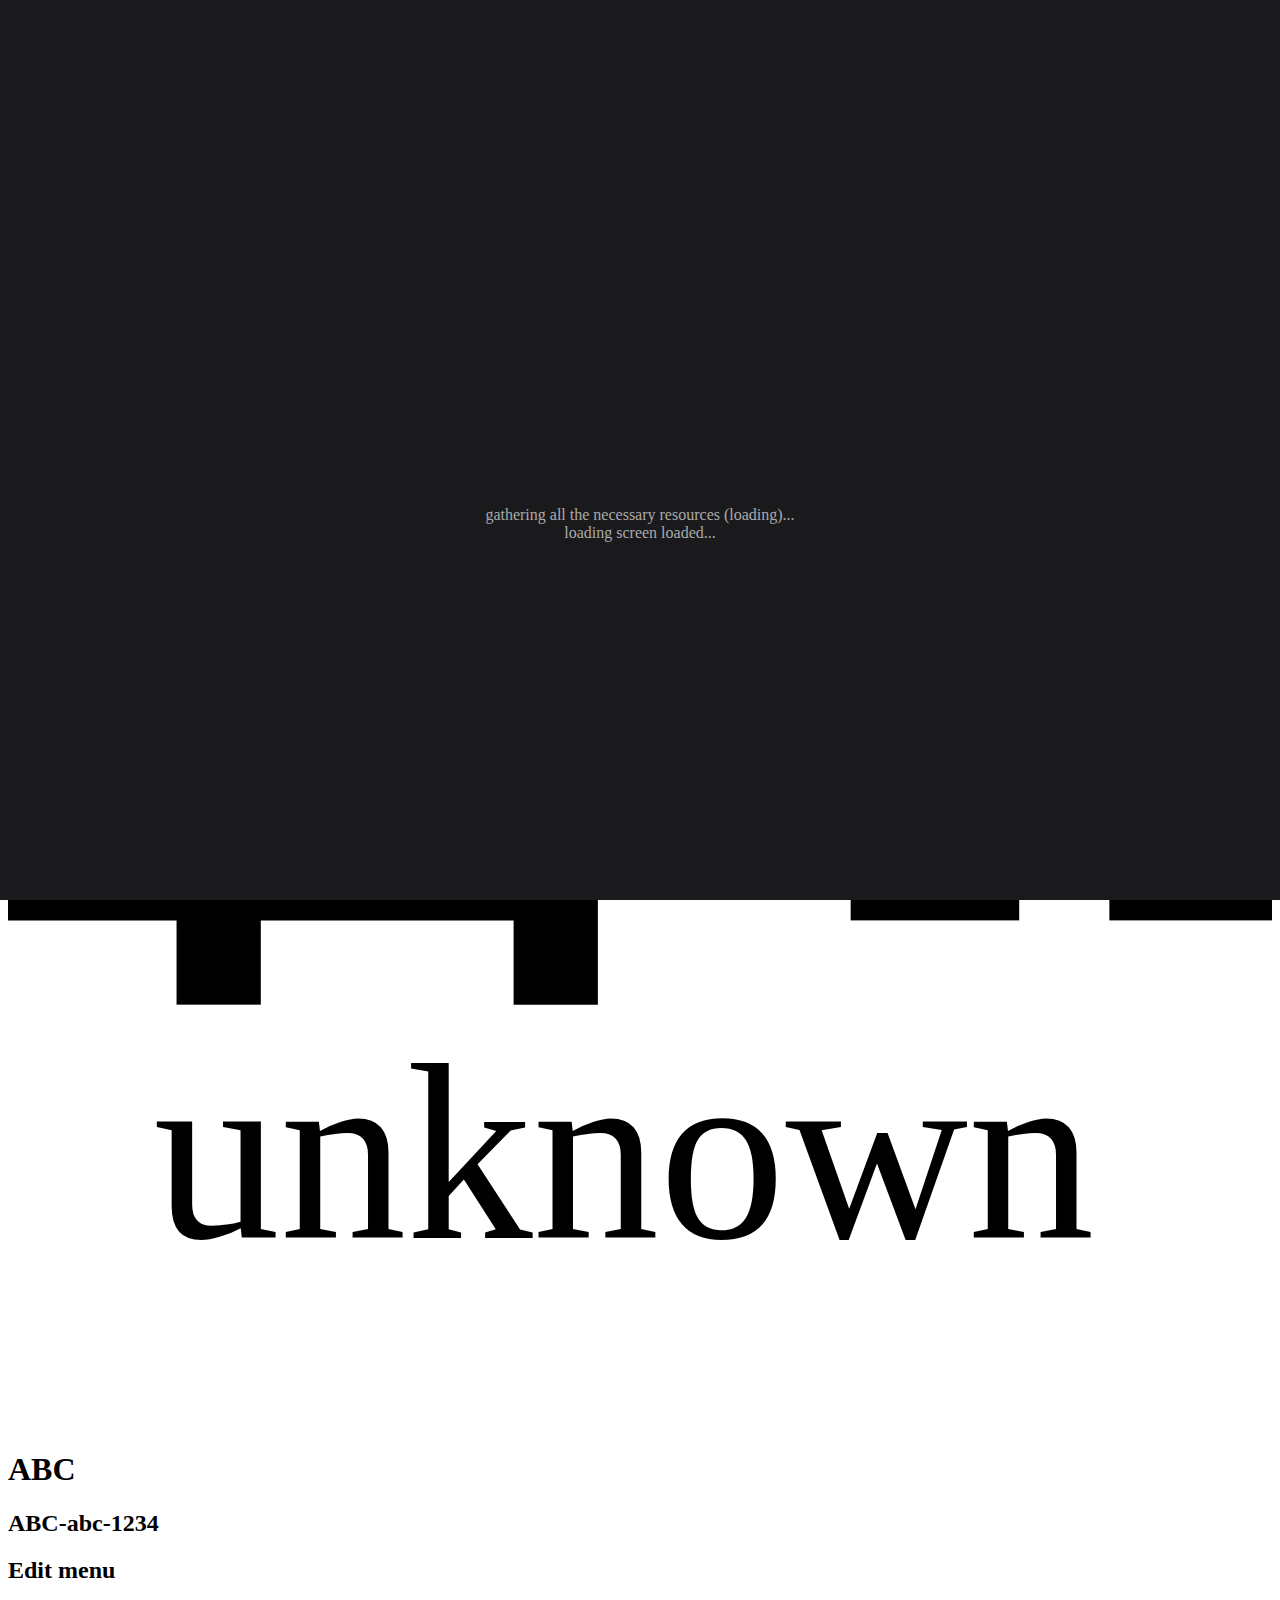
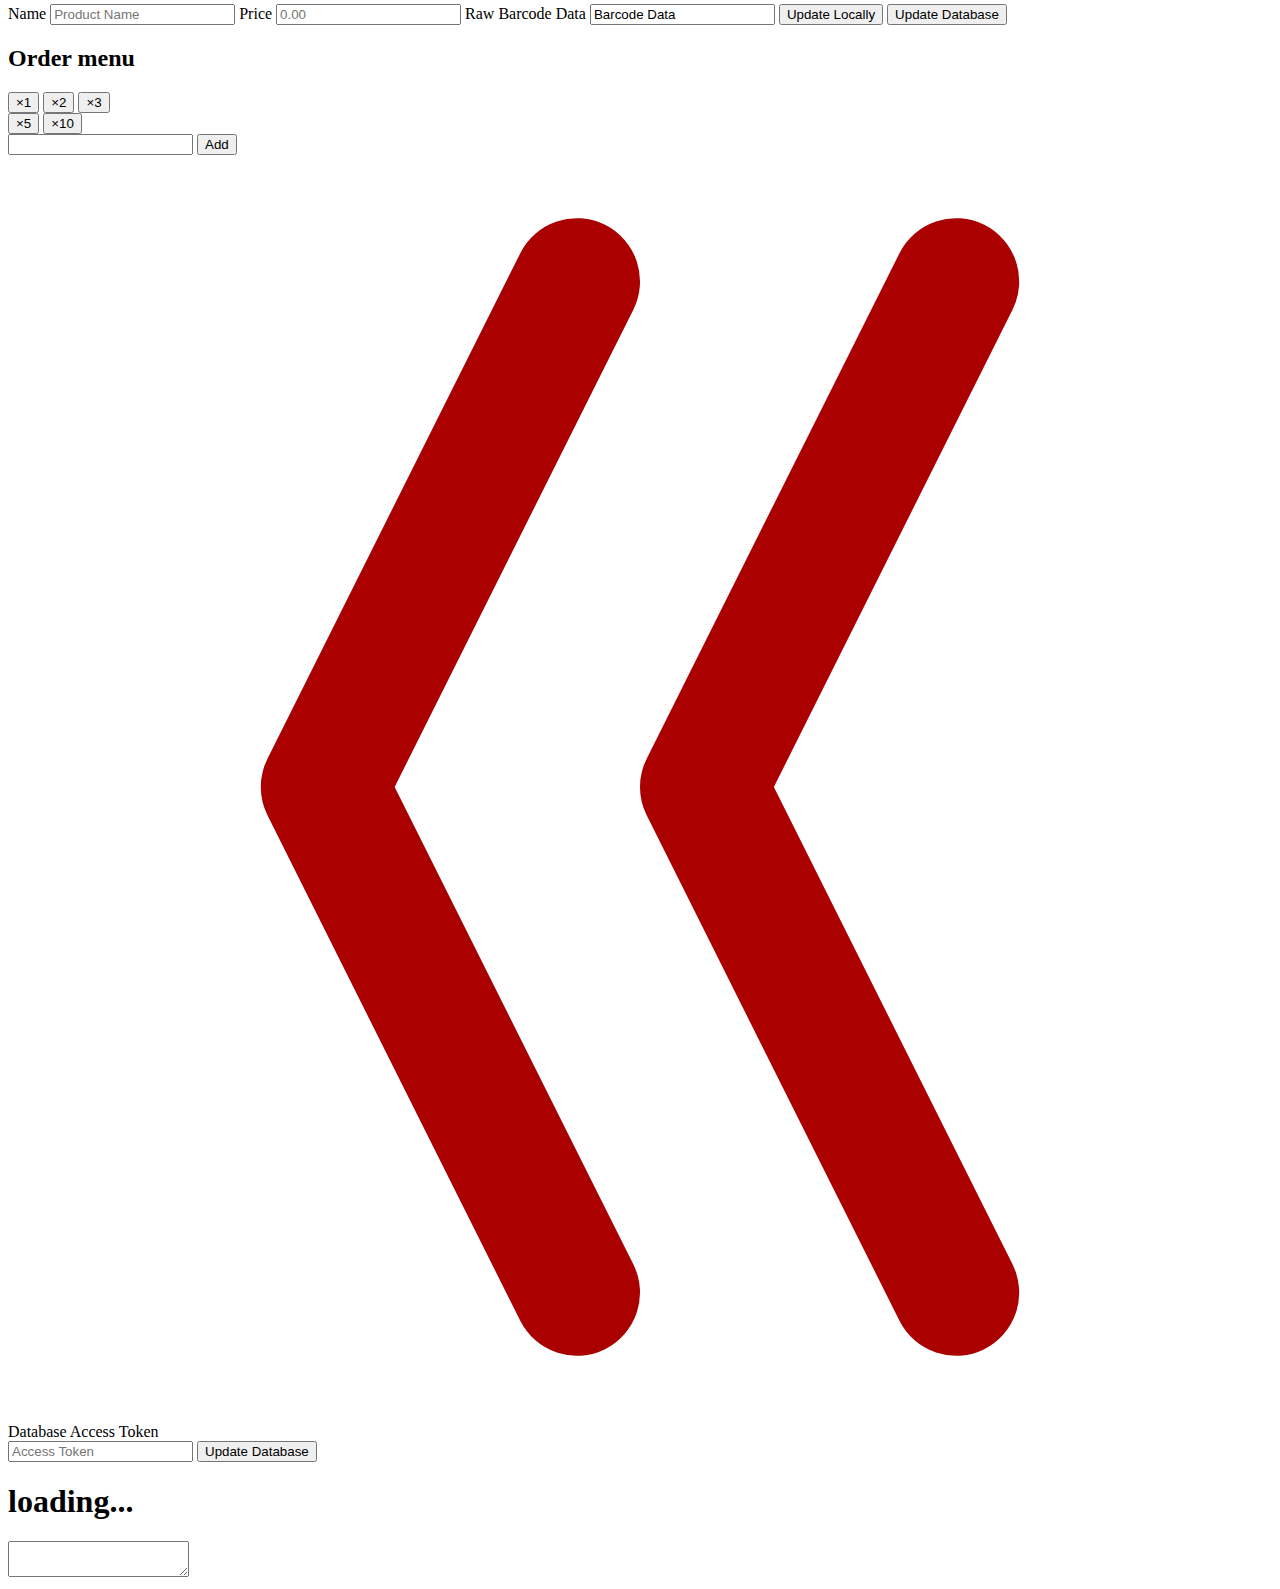
==== Santoshi Stocker/index.html @ dd126435 "Add files via upload" ====
<!DOCTYPE html>
<html>
    <head>
        <meta http-equiv="ScreenOrientation" content="autoRotate:disabled">
        <script src="https://ajax.googleapis.com/ajax/libs/jquery/3.6.1/jquery.min.js"></script>
        <script src="/src/script.js"></script>
        <link rel="stylesheet" href="/src/style.css">
    </head>
    <body>
        <div class="loadingScreen">
            <style>
                .loadingScreen {
                    display: block;
                    position: absolute;
                    top: 0;
                    left: 0;
                    width: 100%;
                    height: 100%;
                    background-color: #1a1a1d;
                    z-index: 100;
                }
                .statusTracker {
                    position: absolute;
                    bottom: 10vh;
                    left: 50%;
                    width: 50%;
                    height: 20em;
                    transform: translate(-50%, 0);
                }
                .statusTracker p {
                    color: #aaa;
                    font-family: 'consolas';
                    text-align: center;
                    font-size: 16px;
                }
            </style>
            <div class="statusTracker">
                <p id="status">
                    gathering all the necessary resources (loading)... <br>
                    loading screen loaded...
                </p>
            </div>
        </div>
        <video src="" id="cameraStream"></video>
        <div class="statusBar" id="statusBar"></div>
        <div class="barcodeNotification" id="_barcodeNotification">
            <svg class="barcodeType" version="1.1" xmlns="http://www.w3.org/2000/svg" xmlns:xlink="http://www.w3.org/1999/xlink" x="0px" y="0px"
	 viewBox="0 0 15 15" style="enable-background:new 0 0 15 15;" xml:space="preserve">
            <style type="text/css">
                .st0{display:none;}
                .st1{display:inline;}
                .st2{font-family:'Consolas-Bold';}
                .st3{font-size:3px;}
                .st4{display:inline;fill:none;stroke:#000000;stroke-miterlimit:10;}
                #unknown{display:block;};
            </style>
            <g id="unknown" class="st0">
                <text transform="matrix(1 0 0 1 1.7268 12.7749)" class="st1 st2 st3">unknown</text>
                <rect x="10" y="2" class="st1" width="2" height="7"/>
                <rect x="13.07" y="2" class="st1" width="1.93" height="7"/>
                <rect x="2" y="5" class="st1" width="1" height="5"/>
                <polyline class="st1" points="2,5 5,5 5,8 0,8 0,9 6,9 6,10 7,10 7,2 2,2 	"/>
                <rect x="7" y="7" class="st1" width="1" height="1"/>
                <rect x="0.5" y="0.5" class="st4" width="6" height="6"/>
                <rect x="8.5" y="0.5" class="st4" width="6" height="6"/>
            </g>
            <g id="upc_e" class="st0">
                <rect y="1.5" class="st1" width="1" height="8"/>
                <rect x="2" y="1.5" class="st1" width="1" height="7"/>
                <rect x="5" y="1.5" class="st1" width="2" height="7"/>
                <rect x="8" y="1.5" class="st1" width="1" height="7"/>
                <rect x="10" y="1.5" class="st1" width="2" height="7"/>
                <rect x="14" y="1.5" class="st1" width="1" height="8"/>
                <text transform="matrix(1 0 0 1 3.3762 12.7749)" class="st1 st2 st3">upc_e</text>
            </g>
            <g id="upc_a" class="st0">
                <rect y="1.5" class="st1" width="1" height="8"/>
                <rect x="2" y="1.5" class="st1" width="1" height="7"/>
                <rect x="5" y="1.5" class="st1" width="2" height="7"/>
                <rect x="8" y="1.5" class="st1" width="1" height="7"/>
                <rect x="10" y="1.5" class="st1" width="2" height="7"/>
                <rect x="14" y="1.5" class="st1" width="1" height="8"/>
                <text transform="matrix(1 0 0 1 3.3762 12.7749)" class="st1 st2 st3">upc_a</text>
            </g>
            <g id="qr_code" class="st0">
                <rect x="0.5" y="0.5" class="st4" width="6" height="6"/>
                <rect x="8.5" y="0.5" class="st4" width="6" height="6"/>
                <rect x="0.5" y="8.5" class="st4" width="6" height="6"/>
                <rect x="8.5" y="8.5" class="st4" width="4" height="4"/>
                <rect x="2" y="2" class="st1" width="3" height="3"/>
                <rect x="2" y="10" class="st1" width="3" height="3"/>
                <rect x="10" y="2" class="st1" width="3" height="3"/>
                <rect x="10" y="10" class="st1" width="1" height="1"/>
                <rect x="14" y="8" class="st1" width="1" height="7"/>
                <rect x="11" y="11" transform="matrix(6.123234e-17 -1 1 6.123234e-17 -3 26)" class="st1" width="1" height="7"/>
            </g>
            <g id="pdf417" class="st0">
                <rect y="1.5" class="st1" width="1" height="7"/>
                <rect x="2" y="5" class="st1" width="1" height="3.5"/>
                <rect x="5" y="1.5" class="st1" width="2" height="7"/>
                <rect x="8" y="1.5" class="st1" width="1" height="3.5"/>
                <rect x="10" y="1.5" class="st1" width="2" height="7"/>
                <rect x="14" y="1.5" class="st1" width="1" height="7"/>
                <text transform="matrix(1 0 0 1 2.5515 12.7749)" class="st1 st2 st3">pdf417</text>
                <rect x="2" y="1.5" class="st1" width="2" height="3.5"/>
                <rect x="8" y="5" class="st1" width="2" height="3.5"/>
            </g>
            <g id="itf" class="st0">
                <rect y="1.5" class="st1" width="1" height="7"/>
                <rect x="2" y="1.5" class="st1" width="1" height="7"/>
                <rect x="5" y="1.5" class="st1" width="2" height="7"/>
                <rect x="8" y="1.5" class="st1" width="1" height="7"/>
                <rect x="10" y="1.5" class="st1" width="2" height="7"/>
                <rect x="14" y="1.5" class="st1" width="1" height="7"/>
                <text transform="matrix(1 0 0 1 5.0256 12.7749)" class="st1 st2 st3">itf</text>
            </g>
            <g id="ean_8" class="st0">
                <rect y="1.5" class="st1" width="1" height="8"/>
                <rect x="2" y="1.5" class="st1" width="1" height="7"/>
                <rect x="5" y="1.5" class="st1" width="2" height="7"/>
                <rect x="8" y="1.5" class="st1" width="1" height="7"/>
                <rect x="10" y="1.5" class="st1" width="2" height="7"/>
                <rect x="14" y="1.5" class="st1" width="1" height="8"/>
                <text transform="matrix(1 0 0 1 3.3762 12.7749)" class="st1 st2 st3">ean_8</text>
            </g>
            <g id="ean_13" class="st0">
                <rect y="1.5" class="st1" width="1" height="8"/>
                <rect x="2" y="1.5" class="st1" width="1" height="7"/>
                <rect x="5" y="1.5" class="st1" width="2" height="7"/>
                <rect x="8" y="1.5" class="st1" width="1" height="7"/>
                <rect x="10" y="1.5" class="st1" width="2" height="7"/>
                <rect x="14" y="1.5" class="st1" width="1" height="8"/>
                <text transform="matrix(1 0 0 1 2.5515 12.7749)" class="st1 st2 st3">ean_13</text>
            </g>
            <g id="data_matrix" class="st0">
                <polygon class="st1" points="0,0 1,0 1,14 15,14 15,15 0,15 	"/>
                <polygon class="st1" points="1,1 3,1 3,2 2,2 2,0 1,0 	"/>
                <polygon class="st1" points="3,3 5,3 5,4 4,4 4,2 3,2 	"/>
                <polygon class="st1" points="5,5 7,5 7,6 6,6 6,4 5,4 	"/>
                <polygon class="st1" points="1,3 3,3 3,4 2,4 2,2 1,2 	"/>
                <polygon class="st1" points="1,5 3,5 3,6 2,6 2,4 1,4 	"/>
                <polygon class="st1" points="3,5 5,5 5,6 4,6 4,4 3,4 	"/>
                <polygon class="st1" points="5,3 7,3 7,4 6,4 6,2 5,2 	"/>
                <polygon class="st1" points="3,1 5,1 5,2 4,2 4,0 3,0 	"/>
                <polygon class="st1" points="5,1 7,1 7,2 6,2 6,0 5,0 	"/>
                <polygon class="st1" points="7,1 9,1 9,2 8,2 8,0 7,0 	"/>
                <polygon class="st1" points="9,3 11,3 11,4 10,4 10,2 9,2 	"/>
                <polygon class="st1" points="11,5 13,5 13,6 12,6 12,4 11,4 	"/>
                <polygon class="st1" points="7,3 9,3 9,4 8,4 8,2 7,2 	"/>
                <polygon class="st1" points="7,5 9,5 9,6 8,6 8,4 7,4 	"/>
                <polygon class="st1" points="9,5 11,5 11,6 10,6 10,4 9,4 	"/>
                <polygon class="st1" points="11,3 13,3 13,4 12,4 12,2 11,2 	"/>
                <polygon class="st1" points="9,1 11,1 11,2 10,2 10,0 9,0 	"/>
                <polygon class="st1" points="11,1 13,1 13,2 12,2 12,0 11,0 	"/>
                <polygon class="st1" points="1,7 3,7 3,8 2,8 2,6 1,6 	"/>
                <polygon class="st1" points="3,9 5,9 5,10 4,10 4,8 3,8 	"/>
                <polygon class="st1" points="5,11 7,11 7,12 6,12 6,10 5,10 	"/>
                <polygon class="st1" points="1,9 3,9 3,10 2,10 2,8 1,8 	"/>
                <polygon class="st1" points="1,11 3,11 3,12 2,12 2,10 1,10 	"/>
                <polygon class="st1" points="3,11 5,11 5,12 4,12 4,10 3,10 	"/>
                <polygon class="st1" points="5,9 7,9 7,10 6,10 6,8 5,8 	"/>
                <polygon class="st1" points="3,7 5,7 5,8 4,8 4,6 3,6 	"/>
                <polygon class="st1" points="5,7 7,7 7,8 6,8 6,6 5,6 	"/>
                <polygon class="st1" points="7,7 9,7 9,8 8,8 8,6 7,6 	"/>
                <polygon class="st1" points="9,9 11,9 11,10 10,10 10,8 9,8 	"/>
                <polygon class="st1" points="11,11 13,11 13,12 12,12 12,10 11,10 	"/>
                <polygon class="st1" points="7,9 9,9 9,10 8,10 8,8 7,8 	"/>
                <polygon class="st1" points="7,11 9,11 9,12 8,12 8,10 7,10 	"/>
                <polygon class="st1" points="9,11 11,11 11,12 10,12 10,10 9,10 	"/>
                <polygon class="st1" points="11,9 13,9 13,10 12,10 12,8 11,8 	"/>
                <polygon class="st1" points="9,7 11,7 11,8 10,8 10,6 9,6 	"/>
                <polygon class="st1" points="11,7 13,7 13,8 12,8 12,6 11,6 	"/>
                <polygon class="st1" points="5,13 7,13 7,14 6,14 6,12 5,12 	"/>
                <polygon class="st1" points="1,13 3,13 3,14 2,14 2,12 1,12 	"/>
                <polygon class="st1" points="3,13 5,13 5,14 4,14 4,12 3,12 	"/>
                <polygon class="st1" points="11,13 13,13 13,14 12,14 12,12 11,12 	"/>
                <polygon class="st1" points="7,13 9,13 9,14 8,14 8,12 7,12 	"/>
                <polygon class="st1" points="9,13 11,13 11,14 10,14 10,12 9,12 	"/>
                <polygon class="st1" points="13,5 15,5 15,6 14,6 14,4 13,4 	"/>
                <polygon class="st1" points="13,3 15,3 15,4 14,4 14,2 13,2 	"/>
                <polygon class="st1" points="13,1 15,1 15,2 14,2 14,0 13,0 	"/>
                <polygon class="st1" points="13,11 15,11 15,12 14,12 14,10 13,10 	"/>
                <polygon class="st1" points="13,9 15,9 15,10 14,10 14,8 13,8 	"/>
                <polygon class="st1" points="13,7 15,7 15,8 14,8 14,6 13,6 	"/>
                <polygon class="st1" points="13,13 15,13 15,14 14,14 14,12 13,12 	"/>
            </g>
            <g id="codabar" class="st0">
                <rect y="1.5" class="st1" width="1" height="7"/>
                <rect x="2" y="1.5" class="st1" width="1" height="7"/>
                <rect x="5" y="1.5" class="st1" width="2" height="7"/>
                <rect x="8" y="1.5" class="st1" width="1" height="7"/>
                <rect x="10" y="1.5" class="st1" width="2" height="7"/>
                <rect x="14" y="1.5" class="st1" width="1" height="7"/>
                <text transform="matrix(1 0 0 1 1.7268 12.7749)" class="st1 st2 st3">codabar</text>
            </g>
            <g id="code_93" class="st0">
                <rect y="1.5" class="st1" width="1" height="7"/>
                <rect x="2" y="1.5" class="st1" width="1" height="7"/>
                <rect x="5" y="1.5" class="st1" width="2" height="7"/>
                <rect x="8" y="1.5" class="st1" width="1" height="7"/>
                <rect x="10" y="1.5" class="st1" width="2" height="7"/>
                <rect x="14" y="1.5" class="st1" width="1" height="7"/>
                <text transform="matrix(1 0 0 1 1.7268 12.7749)" class="st1 st2 st3">code_93</text>
            </g>
            <g id="code_39" class="st0">
                <rect y="1.5" class="st1" width="1" height="7"/>
                <rect x="2" y="1.5" class="st1" width="1" height="7"/>
                <rect x="5" y="1.5" class="st1" width="2" height="7"/>
                <rect x="8" y="1.5" class="st1" width="1" height="7"/>
                <rect x="10" y="1.5" class="st1" width="2" height="7"/>
                <rect x="14" y="1.5" class="st1" width="1" height="7"/>
                <text transform="matrix(1 0 0 1 1.7268 12.7749)" class="st1 st2 st3">code_39</text>
            </g>
            <g id="code_128" class="st0">
                <rect y="1.5" class="st1" width="1" height="7"/>
                <rect x="2" y="1.5" class="st1" width="1" height="7"/>
                <rect x="5" y="1.5" class="st1" width="2" height="7"/>
                <rect x="8" y="1.5" class="st1" width="1" height="7"/>
                <rect x="10" y="1.5" class="st1" width="2" height="7"/>
                <rect x="14" y="1.5" class="st1" width="1" height="7"/>
                <text transform="matrix(1 0 0 1 0.9021 12.7749)" class="st1 st2 st3">code_128</text>
            </g>
            <g id="aztec" class="st0">
                <rect x="7" y="7" class="st1" width="1" height="1"/>
                <rect x="0.5" y="0.5" class="st4" width="14" height="14"/>
                <rect x="2.5" y="2.5" class="st4" width="10" height="10"/>
            </g>
            </svg>
            <div>
                <h1 id="barcodeName">ABC</h1>
                <h2 id="barcodeRawValue">ABC-abc-1234</h1>
            </div>
        </div>
        <div class="barcodeDataContainer" id="_barcodeDataContainer">
            <div id="_editMenu">
                <h2>Edit menu</h2>
                <label for="barcodeDataName">Name</label>
                <input type="text" id="barcodeDataName" placeholder="Product Name">

                <label for="barcodeDataPrice">Price</label>
                <input type="text" id="barcodeDataPrice" placeholder="0.00">

                <label for="barcodeDataRaw">Raw Barcode Data</label>
                <input type="text" id="barcodeDataRaw" value="Barcode Data">
            
                <input type="submit" id="localUpdate" value="Update Locally" onclick="updateStockArray(document.getElementById('barcodeDataName').value, document.getElementById('barcodeDataPrice').value, document.getElementById('barcodeDataRaw').value)">
                <input type="submit" id="databaseUpdate" value="Update Database" onclick="putStockArray()">
            </div>
            <div id="_orderMenu">
                <h2>Order menu</h2>
                <section class="inlineAdds">
                    <input type="submit" class="orderAdd#" value="×1" onclick="addItemToOrder(1)">
                    <input type="submit" class="orderAdd#" value="×2" onclick="addItemToOrder(2)">
                    <input type="submit" class="orderAdd#" value="×3" onclick="addItemToOrder(3)">
                </section>
                <section class="inlineAdds">
                    <input type="submit" class="orderAdd#" value="×5" onclick="addItemToOrder(5)">
                    <input type="submit" class="orderAdd#" value="×10" onclick="addItemToOrder(10)">
                    <div>
                        <input type="number" id="customAddAmount">
                        <input type="submit" class="orderAdd#" value="Add" onclick="addItemToOrder(document.getElementById('customAddAmount').value)">
                    </div>
                </section>
            </div>
        </div>
        <div class="accessTokenForm" id="_accessTokenForm">
            <svg onclick="cancelDatabaseAT()" class="backout" version="1.1" xmlns="http://www.w3.org/2000/svg" xmlns:xlink="http://www.w3.org/1999/xlink" x="0px" y="0px"
                viewBox="0 0 10 10" style="enable-background:new 0 0 10 10;" xml:space="preserve">
            <style type="text/css">
                .lst0{fill:none;stroke:#a00;stroke-linecap:round;stroke-linejoin:round;stroke-miterlimit:10;}
            </style>
            <g>
                <polyline class="lst0" points="4.5,1 2.5,5 4.5,9 	"/>
                <polyline class="lst0" points="7.5,1 5.5,5 7.5,9 	"/>
            </g>
            </svg>
            <label for="accessToken">Database Access Token</label>
            <section>
                <input type="text" id="accessToken" placeholder="Access Token">
                <input type="submit" value="Update Database" onclick="submitAccessToken()">
            </section>
        </div>
        <div class="loading" id="_loading">
            <h1>loading...</h1>
        </div>
        <div class="orderPage" id="_orderPage">
            <textarea id="_orderList"></textarea>
        </div>
    </body>
</html>
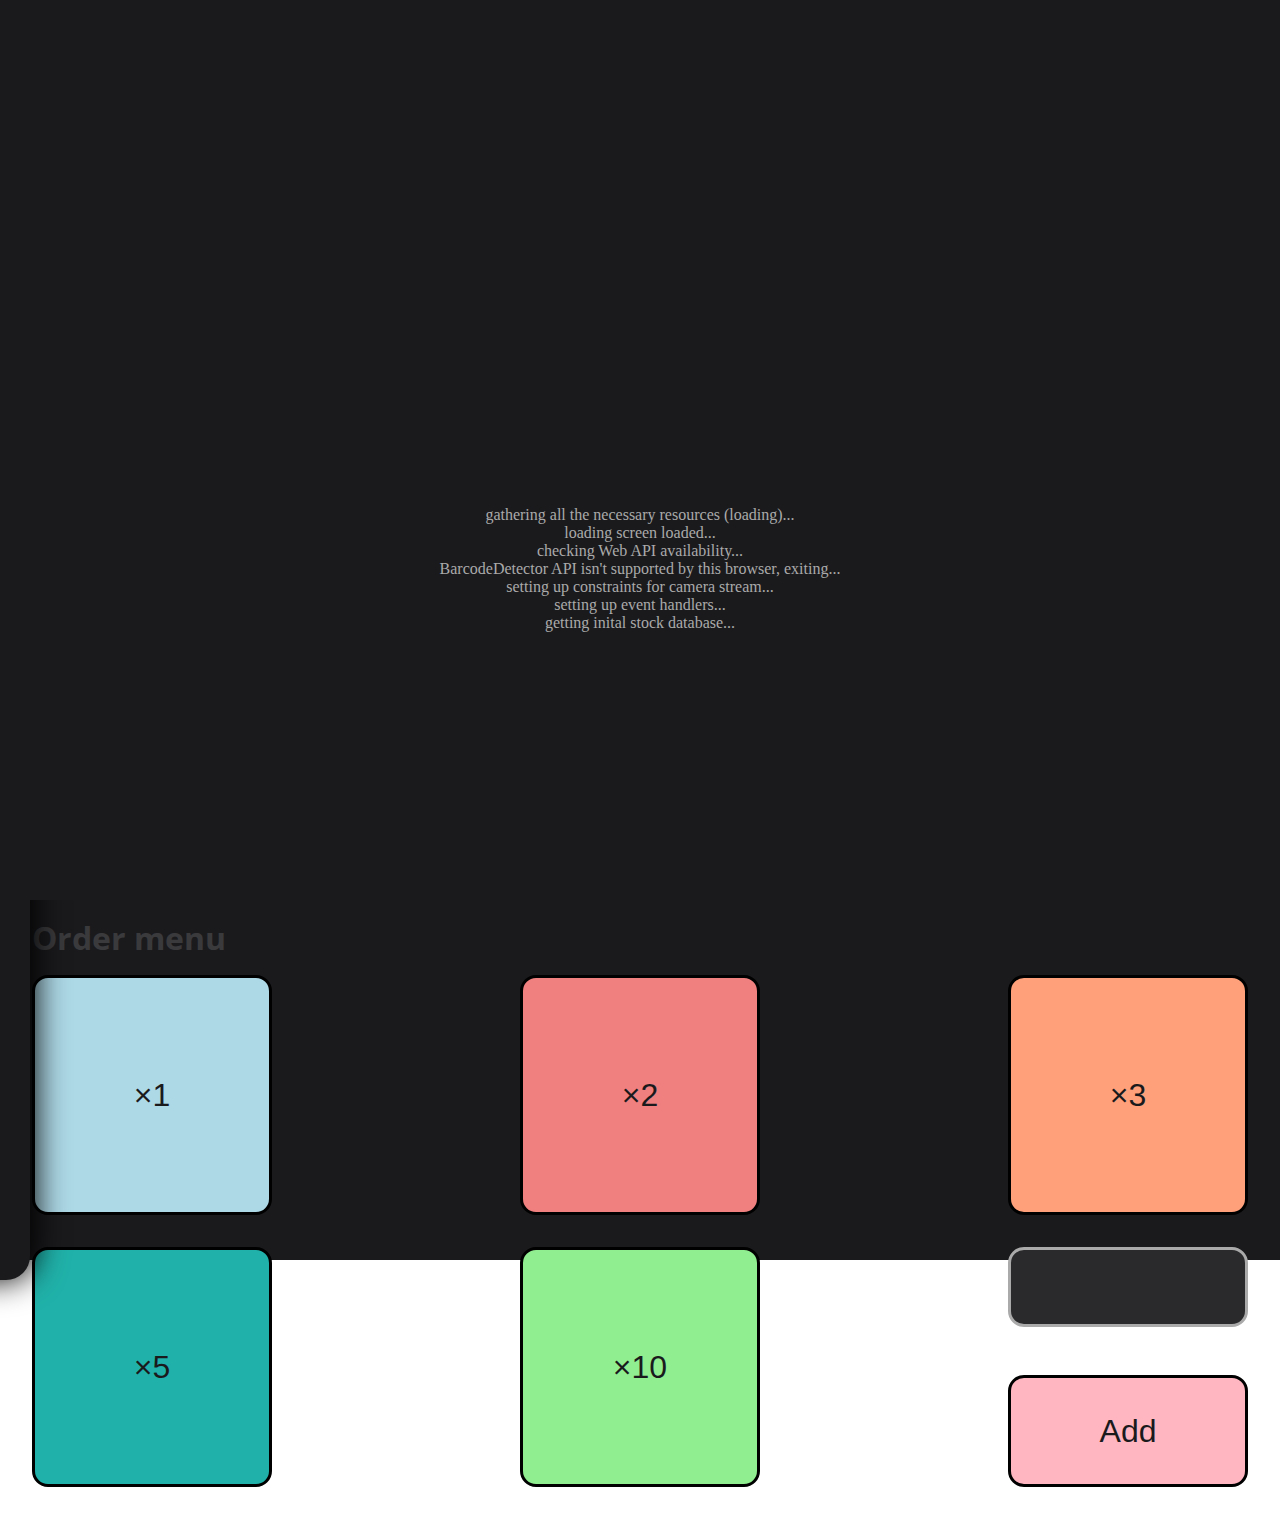
==== commit a0b85bf3: "Update index.html" ====
--- a/Santoshi Stocker/index.html
+++ b/Santoshi Stocker/index.html
@@ -3,8 +3,8 @@
     <head>
         <meta http-equiv="ScreenOrientation" content="autoRotate:disabled">
         <script src="https://ajax.googleapis.com/ajax/libs/jquery/3.6.1/jquery.min.js"></script>
-        <script src="/src/script.js"></script>
-        <link rel="stylesheet" href="/src/style.css">
+        <script src="src/script.js"></script>
+        <link rel="stylesheet" href="src/style.css">
     </head>
     <body>
         <div class="loadingScreen">
@@ -287,4 +287,4 @@
             <textarea id="_orderList"></textarea>
         </div>
     </body>
-</html>+</html>
--- a/Santoshi Stocker/src/style.css
+++ b/Santoshi Stocker/src/style.css
@@ -0,0 +1,383 @@
+@import url('https://fonts.googleapis.com/css2?family=Open+Sans:wght@700&display=swap');
+
+body {
+    overflow: hidden;
+}
+
+#cameraStream {
+    position: absolute;
+    z-index: -1;
+    top: 0;
+    left: 0;
+    height: 100%;
+    width: 100%;
+    object-fit: cover;
+}
+
+.scan {
+    position: absolute;
+    z-index: 0;
+    bottom: 5em;
+    right: 5em;
+    height: 15em;
+    width: 15em;
+}
+
+.statusBar {
+    display: block;
+    position: absolute;
+    top: 0;
+    left: 0;
+    width: 100%;
+    height: 8px;
+    background-color: white;
+}
+
+.barcodeNotification {
+    padding-top: 16px;
+    border-radius: 48px 48px 0 0;
+    position: absolute;
+    display: inline-flex;
+    bottom: 0;
+    left: 0;
+    width: 100%;
+    height: 16pc;
+    background-color: #1a1a1d;
+    align-items: center;
+
+    box-shadow: 0 -5px 32px 5px;
+
+    transition: bottom 0.2s ease-in-out;
+}
+
+.barcodeNotification::before {
+    content: "";
+    display: block;
+    position: absolute;
+    width: 10pc;
+    height: 10px;
+    background-color: #2a2a2d;
+    top: 10px;
+    left: 50%;
+    transform: translate(-50%, 0);
+    border-radius: 5px;
+}
+
+.barcodeNotification h1 {
+    margin: 32px;
+    font-family: 'Open Sans', sans-serif;
+    font-weight: 700;
+    font-size: 64px;
+    color: #fff;
+    width: 30pc;
+    overflow: scroll;
+    white-space: nowrap;
+}
+
+h2 {
+    margin: 32px;
+    font-family: 'Open Sans', sans-serif;
+    font-weight: 700;
+    font-size: 32px;
+    color: #3a3a3d;
+    width: 30pc;
+    overflow: scroll;  
+    white-space: nowrap;
+}
+
+.barcodeDataContainer h2 {
+    margin-top: 16px;
+    margin-bottom: 16px;
+}
+
+#_editMenu {
+    display: none;
+}
+
+#_orderMenu {
+    display: block;
+}
+
+#_orderMenu section.inlineAdds {
+    display: inline-flex;
+    justify-content: space-between;
+    width: 100%;
+}
+
+#_orderMenu input[type="submit"] {
+    position: static;
+    height: 15pc;
+    width: 15pc;
+    margin: 32px;
+    margin-top: 0px;
+    border: 3px solid black;
+
+    transition: 0.2s border ease-in-out;
+}
+
+#_orderMenu input[type="submit"][value="×1"]{ background-color: lightblue; }
+#_orderMenu input[type="submit"][value="×2"]{ background-color: lightcoral; }
+#_orderMenu input[type="submit"][value="×3"]{ background-color: lightsalmon; }
+#_orderMenu input[type="submit"][value="×5"]{ background-color: lightseagreen; }
+#_orderMenu input[type="submit"][value="×10"]{ background-color: lightgreen; }
+#_orderMenu input[type="submit"][value="Add"]{ 
+    background-color: lightpink; 
+    height: 7pc;
+}
+
+#_orderMenu input[type=submit]:active {
+    border: 3px solid white;
+}
+
+#_orderMenu #customAddAmount{
+    position: static;
+    margin: 32px;
+    margin-top: 0px;
+    margin-bottom: 3pc;
+    width: 15pc;
+    height: 5pc;
+}
+
+.barcodeType {
+    margin-left: 32px;
+    border: 16px solid #fff;
+    border-radius: 16px;
+    height: 10pc;
+    background-color: #fff;
+}
+
+input[type="number"] {
+    position: absolute;
+    right: 32px;
+    left: auto;
+    bottom: calc(48px + 5pc);
+
+    width: 20pc;
+    height: 5pc;
+    padding: 12px 20px;
+    display: inline-block;
+    border: 3px solid #aaa;
+    color: #aaa;
+    border-radius: 16px;
+    box-sizing: border-box;
+    font-size: 32px;
+    background-color: #2a2a2d;
+    outline: none;
+    transition: 0.2s border ease-in-out;
+}
+
+input[type="submit"]#submitForOrder {
+    position: absolute;
+    right: 32px;
+    left: auto;
+    bottom: 32px;
+    width: 20pc;
+
+    background-color: #90EE90;
+}
+
+input[type=number]:focus {
+    border: 3px solid orange;
+}
+
+.addButton {
+    position: absolute;
+    top: 50%;
+    transform: translate(0, -50%);
+    right: 32px;
+    height: 10pc;
+}
+
+.barcodeDataContainer {
+    position: absolute;
+    top: 100%;
+    left: 0;
+    height: 40%;
+    width: 100%;
+    background-color: #1a1a1d;
+    transition: top 0.2s ease-in-out;
+}
+
+label {
+    margin: 32px;
+    font-family: 'Open Sans', sans-serif;
+    font-weight: 700;
+    font-size: 32px;
+    color: #fff;
+}
+
+input[type=text] {
+    width: calc(100% - 64px);
+    height: 5pc;
+    padding: 12px 20px;
+    margin: 16px 32px;
+    display: inline-block;
+    border: 3px solid #aaa;
+    color: #aaa;
+    border-radius: 16px;
+    box-sizing: border-box;
+    font-size: 32px;
+    background-color: #2a2a2d;
+    outline: none;
+    transition: 0.2s border ease-in-out;
+}
+
+input[type=text]:focus {
+    border: 3px solid orange;
+}
+
+input[type=submit] {
+    position: absolute;
+    width: calc(50% - 48px);
+    height: 5pc;
+    padding: 12px 20px;
+    display: block;
+    border: 3px solid #1a1a1d;
+    color: #1a1a1d;
+    border-radius: 16px;
+    box-sizing: border-box;
+    font-size: 32px;
+    background-color: #2a2a2d;
+}
+
+#localUpdate {
+    background-color: #90EE90;
+    right: 32px;
+    bottom: 32px;
+}
+
+#databaseUpdate {
+    background-color: #ADD8E6;
+    left: 32px;
+    bottom: 32px;
+}
+
+.accessTokenForm {
+    display: none;
+    position: absolute;
+    top: 0;
+    left: 0;
+    width: 100%;
+    height: 100%;
+    background-color: #1a1a1daa;
+    backdrop-filter: blur(20px);
+    z-index: 5;
+
+    /*display: flex;*/
+    flex-direction: column;
+    align-items: center;
+    justify-content: center;
+}
+
+.accessTokenForm label {
+    font-size: 48px;
+}
+
+.accessTokenForm section {
+    display: flex;
+}
+
+.accessTokenForm input[type=text] {
+    display: inline-block;
+    position: static;
+    font-size: 32px;
+    margin: 8px 0px;
+    width: 100%;
+    border-radius: 16px 0 0 16px;
+    border-style: solid none solid solid;
+}
+
+.accessTokenForm input[type=submit] {
+    display: inline-block;
+    position: static;
+    margin: 8px 0px;
+    background-color: #ADD8E6;
+    border-radius: 0 16px 16px 0;
+    border: 3px solid #aaa;
+    border-style: solid solid solid none;
+}
+
+.accessTokenForm:has(input[type=text]:focus) input[type=submit] {
+    border: 3px solid orange;
+    border-style: solid solid solid none;
+}
+
+.accessTokenForm .backout {
+    position: absolute;
+    top: 0;
+    left: 0;
+    margin: 32px;
+    border: 3px solid #a00;
+    padding: 1pc;
+    border-radius: 16px;
+    height: 3pc;
+    width: 3pc;
+    background-color: #ff666622;
+}
+
+.loading {
+    display: none;
+    position: absolute;
+    top: 0;
+    left: 0;
+    width: 100%;
+    height: 100%;
+    background-color:#1a1a1daa;
+    backdrop-filter: blur(20px);
+    z-index: 10;
+}
+
+.loading h1 {
+    margin: 0;
+    font-family: 'Open Sans', sans-serif;
+    font-weight: 700;
+    font-size: 32px;
+    color: #fff;
+    position: absolute;
+    top: 50%;
+    left: 50%;
+    transform: translate(-50%, -50%);
+}
+
+.orderPage {
+    position: absolute;
+    top: 0;
+    left: 30px;
+    transform: translate(-100%, 0);
+    height: 80pc;
+    width: 80%;
+    background-color: #1a1a1d;
+    border-bottom-right-radius: 24px;
+    transition: 0.2s left ease-in-out;
+    box-shadow: 0 -5px 32px 5px;
+}
+
+.orderPage::before {
+    content:"";
+    position: absolute;
+    top: 50%;
+    right: 10px;
+    transform: translate(0, -50%);
+    height: 10pc;
+    width: 10px;
+    background-color: #2a2a2d;
+    border-radius: 5px;
+}
+
+.orderPage textarea {
+    margin: 32px;
+    padding: 16px;
+    width: calc(100% - 102px);
+    height: calc(100% - 102px);
+    border: 3px solid #2a2a2d;
+    border-radius: 16px;
+    font-family: 'Courier New';
+    font-size: 32px;
+    background-color: #2a2a2d;
+    color: #aaaaad
+}
+
+.orderPage textarea:focus {
+    outline: none;
+    border: 3px solid orange;
+}